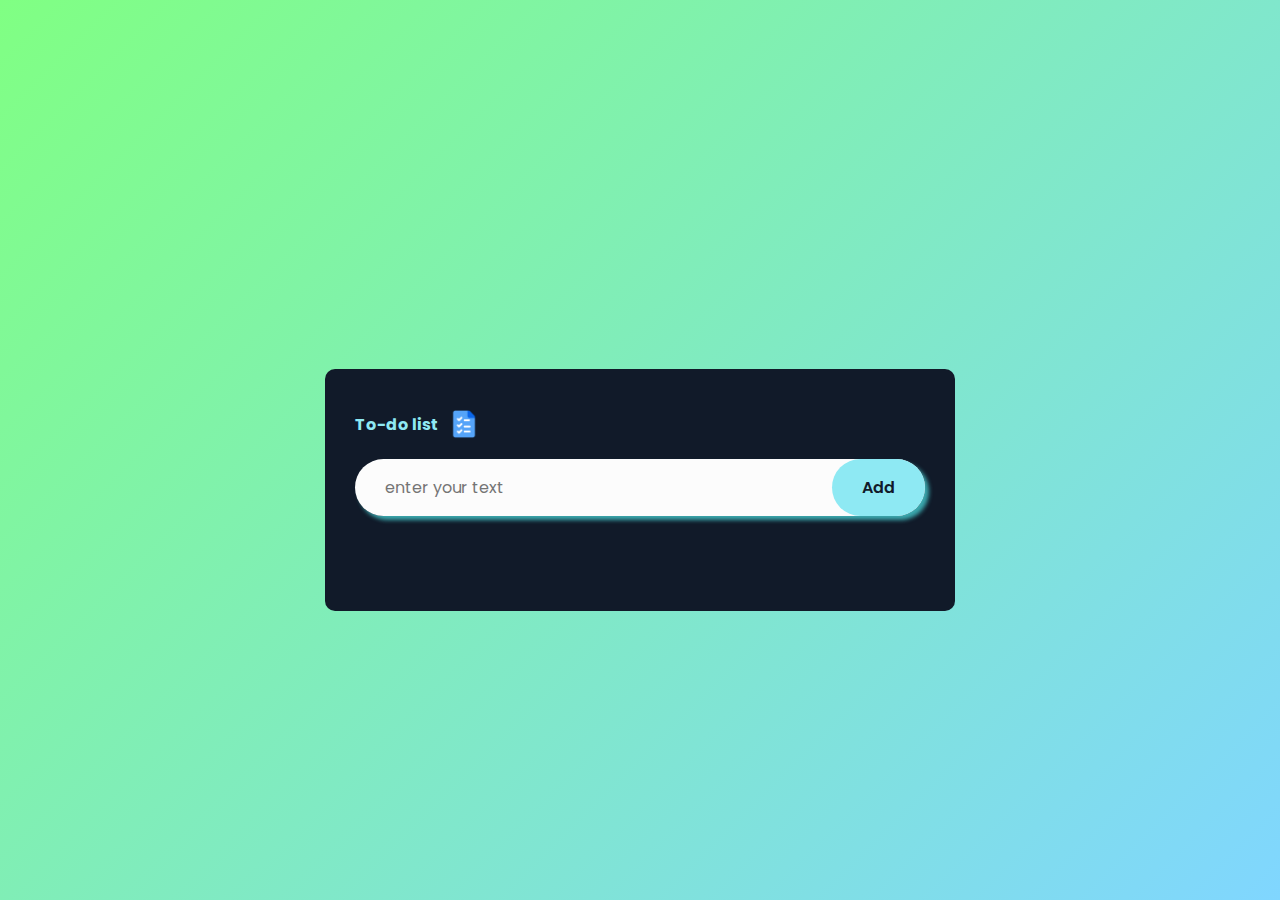
==== index.html @ 45cb288a "first commit" ====
<!DOCTYPE html>
<html lang="en">

    <head>
        <meta charset="utf-8">
            <meta name="viewport" content="width=device-width">
                <title>Tasks app</title>
                    <link rel="shortcut icon" href="photo/download 1.png">
            <link rel="stylesheet" href="https://cdnjs.cloudflare.com/ajax/libs/font-awesome/6.4.2/css/all.min.css">
        <link href="style/style.css" rel="stylesheet" type="text/css" />
    </head>

    <body>
        <div class="container">
            <div class="todo-app">
                <h2>To-do list<img src="photo/download 1.png" alt="checkList"></h2>
                <div class="row">
                    <input type="text" id="input-box" placeholder="enter your text">
                        <button onclick="addTask()">Add</button>
                </div>
                <ul id="list-container">
                <!--  <li class="checked">task 1</li>
                    <li>task 2</li>
                    <li>task 3</li>                
                </ul>
                -->
            </div>
        </div>

        <script src="js/main.js"></script>

        <script src="js/main.js" theme="purple" position="bottom-right"></script>
    </body>

</html>
---- style/style.css ----
@import url('https://fonts.googleapis.com/css2?family=Cairo:wght@200;300;400;500;600;700;800;900;1000&family=Poppins:ital,wght@0,100;0,200;0,300;0,400;0,500;0,600;0,700;0,800;0,900;1,100;1,200;1,300;1,400;1,500;1,600;1,700;1,800;1,900&family=Rubik:wght@300&display=swap');

* {
    margin: 0;
    padding: 0;
    font-family: 'Poppins', sans-serif;
    font-size: 1em;
    box-sizing:border-box;  
}
.container{
    width: 100%;
    min-height: 100vh;
    background: linear-gradient(135deg,#80ff83,#80d6ff);
    padding: 10px;
}

.todo-app{
    width: 100%;
   min-width: 50%;
    background: #111a29;
    margin: 100px auto 20px;
    padding: 40px 30px 70px;
    border-radius:10px;
}
.todo-app h2{
    color:#8ee9f3;
    display:flex;
    align-items: center;
    margin-bottom:20px;
}
.todo-app h2 img{
    width: 30px;
    margin-left: 10px;
}
.row{
    display:flex;
    align-items: center;
    justify-content: space-between;
    background:#fffffffc;
    border-radius:30px;
    padding-left: 20px;
    margin-bottom: 25px;
    box-shadow:4px 4px 4px #55ffff9f;
}
input{
    flex:1;
    border: none;
    outline: none;
    background: transparent;
    padding: 10px;
}
button{
    border: none;
    outline: none;
    background: #8ee9f3;
    padding: 16px 30px;
    color:#111a29;
    border-radius:40px;
    font-weight:600;
    font-size:16px;
    cursor:pointer;   
}
ul li{
    list-style:none;
    font-size:17px;
    padding: 12px 8px 12px 50px;
    user-select:none;
    cursor:pointer;
    color:#fff;
    position: relative;
}
ul li::before {
    content:'';
    position: absolute;
    height: 28px;
    width: 28px;
    border-radius:50%;
    background-image: url("/photo/download 2.png");
    background-size: cover;
    background-position: center;
    top: 12px;
    left: 8px;   
}
ul li.checked{
    color:#8ee9f3;
    text-decoration:line-through;   
}
ul li.checked::before{
    background-image: url("/photo/download.png");
} 
 
ul li span{
    right: 0px;
    position: absolute;
    top: 5px;
    width: 40px;
    height: 40px;
    font-size: 22px;
    color: #8ee9f3;
    line-height:40px;
    text-align: center; 
    margin-left: 30px;
    border-radius: 50%;
    padding:0px 5px;
}
ul li span:hover{
    background:#bfffff80;
}
@media (width>600px){
.container{
  display:flex;
  justify-content: center;
  align-items: center;
}
  .todo-app{
    width: 50%;
  }
}
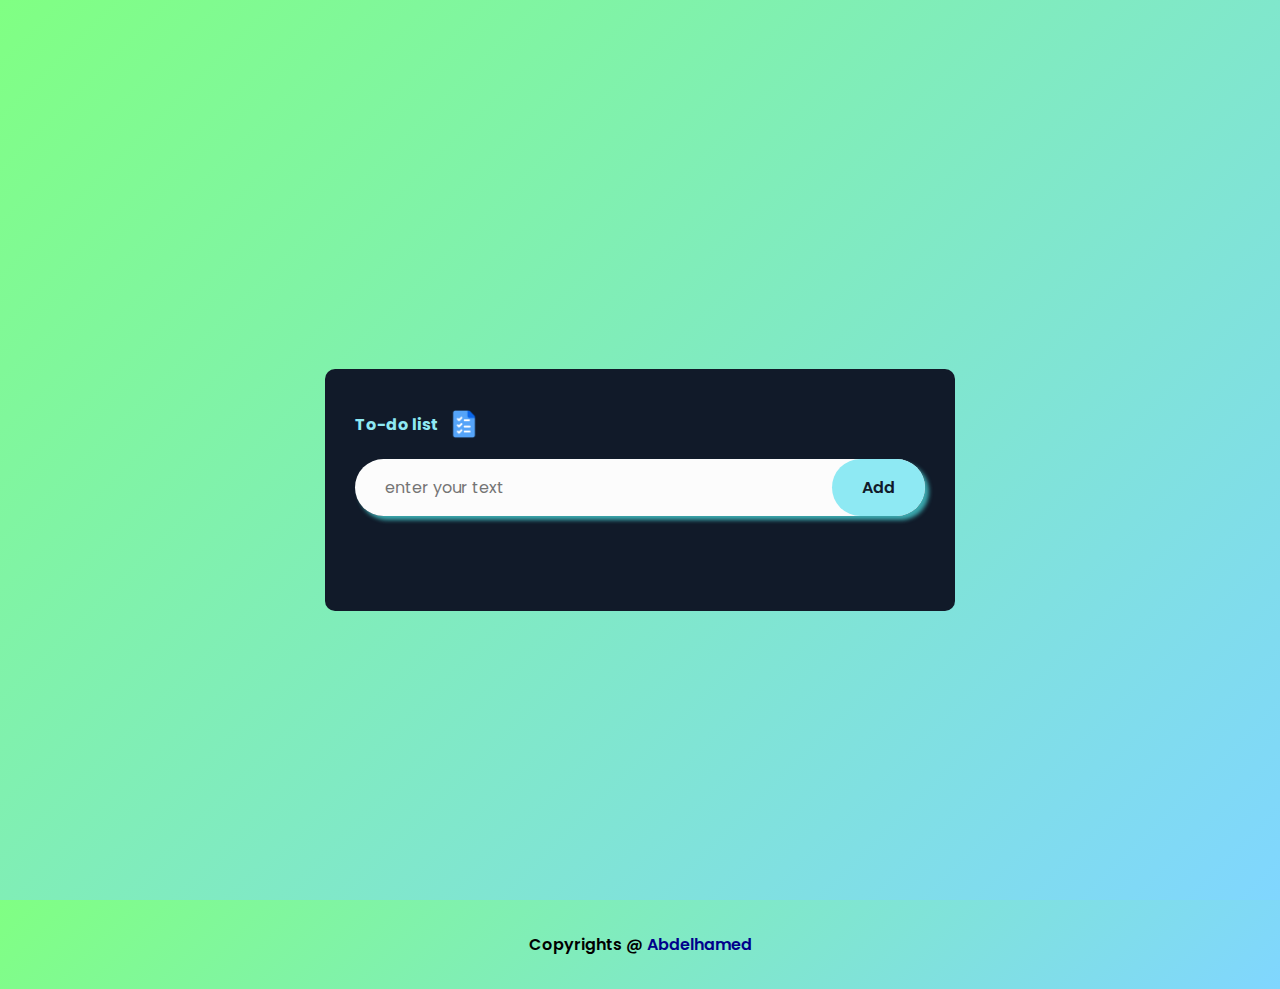
==== commit eca283eb: "compelite" ====
--- a/index.html
+++ b/index.html
@@ -13,7 +13,7 @@
     <body>
         <div class="container">
             <div class="todo-app">
-                <h2>To-do list<img src="photo/download 1.png" alt="checkList"></h2>
+                <h2>To-do list<img src="photo/download one.png" alt="checkList"></h2>
                 <div class="row">
                     <input type="text" id="input-box" placeholder="enter your text">
                         <button onclick="addTask()">Add</button>
@@ -28,8 +28,11 @@
         </div>
 
         <script src="js/main.js"></script>
-
         <script src="js/main.js" theme="purple" position="bottom-right"></script>
     </body>
-
+    
+    
+    <footer class="footer">
+        <p class="footer-title">Copyrights @ <span><a href="https://abdel7amed.github.io/Abdo-webSite/">Abdelhamed</a></span></p>
+    </footer>
 </html>--- a/style/style.css
+++ b/style/style.css
@@ -10,6 +10,7 @@
 .container{
     width: 100%;
     min-height: 100vh;
+    height: auto;
     background: linear-gradient(135deg,#80ff83,#80d6ff);
     padding: 10px;
 }
@@ -22,16 +23,19 @@
     padding: 40px 30px 70px;
     border-radius:10px;
 }
+
 .todo-app h2{
     color:#8ee9f3;
     display:flex;
     align-items: center;
     margin-bottom:20px;
 }
+
 .todo-app h2 img{
     width: 30px;
     margin-left: 10px;
 }
+
 .row{
     display:flex;
     align-items: center;
@@ -42,6 +46,7 @@
     margin-bottom: 25px;
     box-shadow:4px 4px 4px #55ffff9f;
 }
+
 input{
     flex:1;
     border: none;
@@ -49,6 +54,7 @@
     background: transparent;
     padding: 10px;
 }
+
 button{
     border: none;
     outline: none;
@@ -60,6 +66,7 @@
     font-size:16px;
     cursor:pointer;   
 }
+
 ul li{
     list-style:none;
     font-size:17px;
@@ -69,24 +76,27 @@
     color:#fff;
     position: relative;
 }
+
 ul li::before {
     content:'';
     position: absolute;
     height: 28px;
     width: 28px;
     border-radius:50%;
-    background-image: url("/photo/download 2.png");
+    background-image: url("https://media.discordapp.net/attachments/970799663068348486/1172631629169172572/download_two.png?ex=6561054e&is=654e904e&hm=28f0ca78a0b8dd79b3d1b5f9bd2bb491202a96c8628759af62c877f33658361c&=");
     background-size: cover;
     background-position: center;
     top: 12px;
     left: 8px;   
 }
+
 ul li.checked{
     color:#8ee9f3;
     text-decoration:line-through;   
 }
+
 ul li.checked::before{
-    background-image: url("/photo/download.png");
+    background-image: url("https://media.discordapp.net/attachments/970799663068348486/1172631629555040397/download.png?ex=6561054e&is=654e904e&hm=5107749c675748705e07b8cb010d3fa09bf713b9fa8fdc9ed606ceb29442610c&=");
 } 
  
 ul li span{
@@ -106,6 +116,31 @@
 ul li span:hover{
     background:#bfffff80;
 }
+
+.footer{
+    background: linear-gradient(135deg,#80ff83,#80d6ff);
+    padding: 2em;
+    /* display: flex; */
+    text-align: center;
+}
+
+.footer-title{
+    font-size: 1em;
+    font-weight: 600;
+    text-align: center;
+}
+
+.footer-title span{
+    color: darkblue;
+    /* border: 2px rgb(104, 73, 73) solid; */
+    text-align: center;
+}
+
+.footer-title a{
+    color: darkblue;
+    text-decoration: none;
+}
+
 @media (width>600px){
 .container{
   display:flex;
